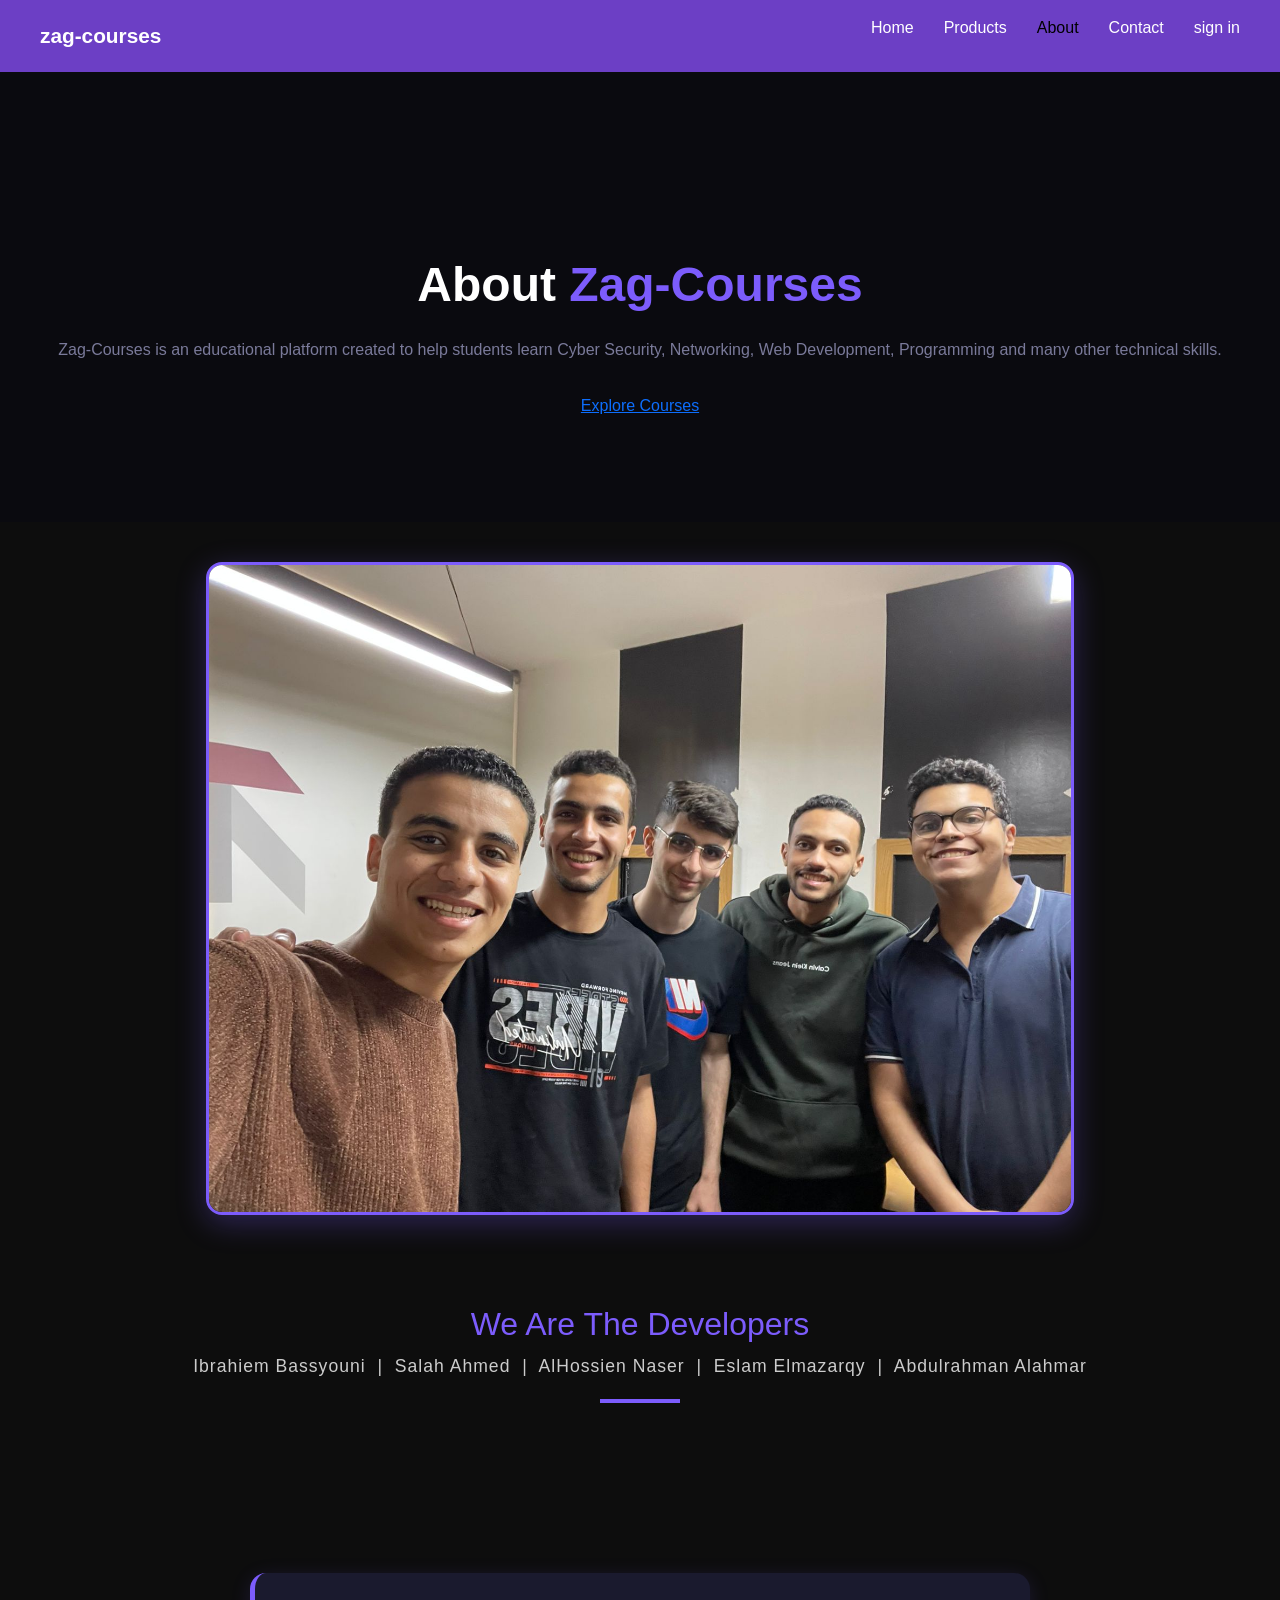
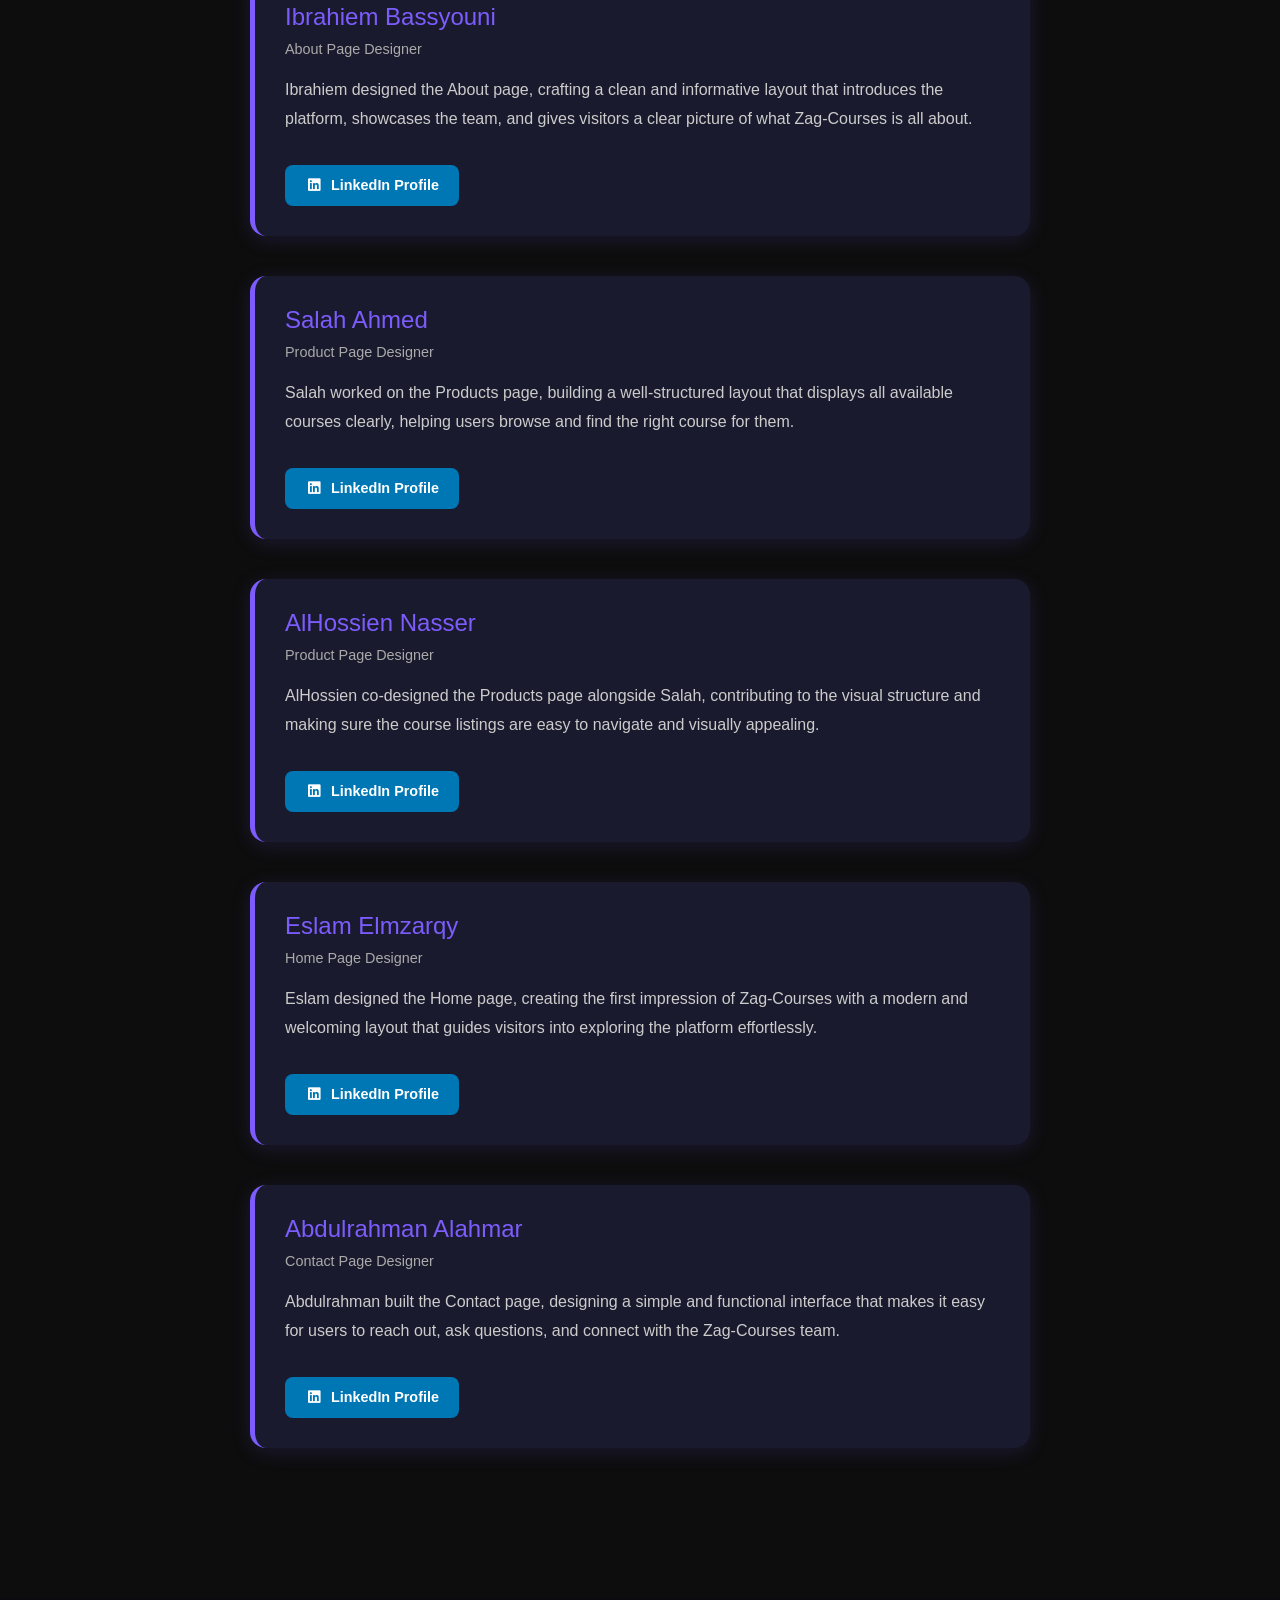
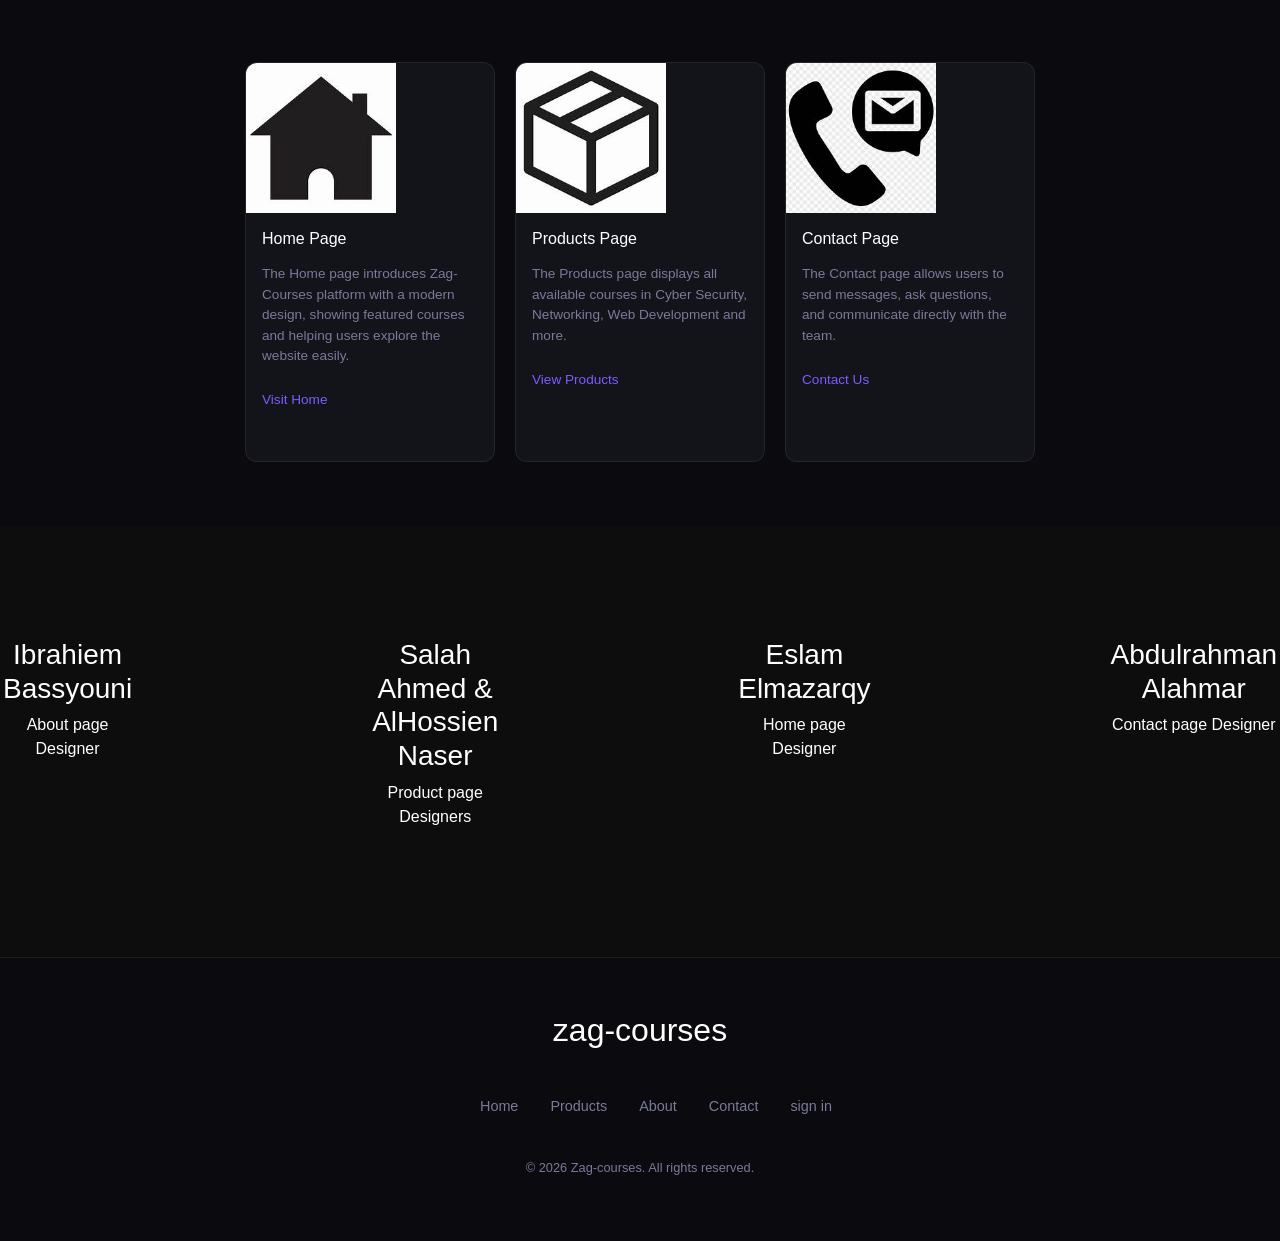
==== about.html @ d5edafad "Add files via upload" ====
<!DOCTYPE html>
<html lang="en">

<head>
    <meta charset="UTF-8">
    <meta name="viewport" content="width=device-width, initial-scale=1.0">
    <title>About</title>

    <link rel="stylesheet" href="css/all.min.css">
    <link rel="stylesheet" href="css/bootstrap.css">
    <link rel="stylesheet" href="css/style.css">

    <style>
        .card img {
            width: 150px;
            height: 150px;
            object-fit: cover;
            transition: transform 0.5s;
        }

        .courses {
            display: flex;
            justify-content: center;
            align-items: center;
            flex-wrap: nowrap;
            gap: 20px;
        }

        .card {
            width: 250px;
            height: 400px;
            flex-shrink: 0;
        }
    </style>
</head>

<body>

    <!-- Navbar -->
    <nav class="navbar">
        <div class="logo">zag-courses</div>
        <ul class="nav-parts">
            <li><a href="index.html">Home</a></li>
            <li><a href="product.html">Products</a></li>
            <li><a id="current" href="about.html">About</a></li>
            <li><a href="contact.html">Contact</a></li>
            <li><a href="sign.html">sign in</a></li>
        </ul>
    </nav>

    <!-- Hero -->
    <section class="hero">
        <h1>About <span style="color:#7c5cfc;">Zag-Courses</span></h1>
        <p>
            Zag-Courses is an educational platform created to help students
            learn Cyber Security, Networking, Web Development,
            Programming and many other technical skills.
        </p>
        <a href="product.html">Explore Courses</a>
    </section>


    <!-- Team Photo -->
    <section style="display: flex; justify-content: center; align-items: center; padding: 40px 20px;">

        <img src="img\team.jpeg" alt="Zag-Courses Team" style="
            width: 70%;
            max-width: 900px;
            border-radius: 16px;
            box-shadow: 0 8px 30px rgba(124, 92, 252, 0.3);
            border: 3px solid #7c5cfc;
        ">

    </section>




    <!-- We Are The Developers -->
    <section style="text-align: center; padding: 50px 20px 20px;">
        <h2 style="font-size: 2rem; color: #7c5cfc; margin-bottom: 10px;">We Are The Developers</h2>
        <p style="font-size: 1.1rem; color: #ccc; letter-spacing: 1px;">
            Ibrahiem Bassyouni &nbsp;|&nbsp; Salah Ahmed &nbsp;|&nbsp; AlHossien Naser &nbsp;|&nbsp; Eslam Elmazarqy
            &nbsp;|&nbsp; Abdulrahman Alahmar
        </p>
        <div style="width: 80px; height: 4px; background: #7c5cfc; margin: 20px auto 0;"></div>
    </section>

    <!-- Individual Developer Cards -->
    <section
        style="padding: 50px 20px; max-width: 900px; margin: 0 auto; display: flex; flex-direction: column; gap: 40px;">

        <!-- Individual Developer Cards -->

        <section
            style="padding: 50px 20px; max-width: 900px; margin: 0 auto; display: flex; flex-direction: column; gap: 40px;">


            <!-- Individual Developer Cards -->

            <section
                style="padding: 50px 20px; max-width: 900px; margin: 0 auto; display: flex; flex-direction: column; gap: 40px;">


                <!-- Ibrahiem -->
                <div
                    style="background: #1a1a2e; border-radius: 16px; padding: 30px; border-left: 5px solid #7c5cfc; box-shadow: 0 4px 20px rgba(124,92,252,0.15);">

                    <h3 style="color: #7c5cfc; font-size: 1.5rem; margin-bottom: 5px;">
                        Ibrahiem Bassyouni
                    </h3>

                    <span style="color: #aaa; font-size: 0.9rem;">
                        About Page Designer
                    </span>

                    <p style="color: #ccc; margin-top: 15px; line-height: 1.8;">
                        Ibrahiem designed the About page, crafting a clean and informative layout that introduces the
                        platform, showcases the team, and gives visitors a clear picture of what Zag-Courses is all
                        about.
                    </p>

                    <a href="https://www.linkedin.com/in/ibrahiem-bassyouni-a46ab7363?utm_source=share_via&utm_content=profile&utm_medium=member_ios"
                        target="_blank" rel="noopener noreferrer" style="
        display: inline-flex;
        align-items: center;
        gap: 8px;
        margin-top: 15px;
        padding: 10px 20px;
        background: #0077b5;
        color: #fff;
        border-radius: 8px;
        text-decoration: none;
        font-size: 0.9rem;
        font-weight: bold;
        transition: background 0.3s;
    " onmouseover="this.style.background='#005f8e'" onmouseout="this.style.background='#0077b5'">

                        <i class="fab fa-linkedin"></i>
                        LinkedIn Profile
                    </a>

                </div>

                <!-- Salah -->
                <div
                    style="background: #1a1a2e; border-radius: 16px; padding: 30px; border-left: 5px solid #7c5cfc; box-shadow: 0 4px 20px rgba(124,92,252,0.15);">

                    <h3 style="color: #7c5cfc; font-size: 1.5rem; margin-bottom: 5px;">
                        Salah Ahmed
                    </h3>

                    <span style="color: #aaa; font-size: 0.9rem;">
                        Product Page Designer
                    </span>

                    <p style="color: #ccc; margin-top: 15px; line-height: 1.8;">
                        Salah worked on the Products page, building a well-structured layout that displays all available
                        courses clearly, helping users browse and find the right course for them.
                    </p>

                    <a href="https://www.linkedin.com/in/salah-ahmed-azmuth?utm_source=share_via&utm_content=profile&utm_medium=member_ios"
                        target="_blank" rel="noopener noreferrer" style="
        display: inline-flex;
        align-items: center;
        gap: 8px;
        margin-top: 15px;
        padding: 10px 20px;
        background: #0077b5;
        color: #fff;
        border-radius: 8px;
        text-decoration: none;
        font-size: 0.9rem;
        font-weight: bold;
        transition: background 0.3s;
    " onmouseover="this.style.background='#005f8e'" onmouseout="this.style.background='#0077b5'">

                        <i class="fab fa-linkedin"></i>
                        LinkedIn Profile
                    </a>

                </div>

                <!-- AlHossien -->
                <div
                    style="background: #1a1a2e; border-radius: 16px; padding: 30px; border-left: 5px solid #7c5cfc; box-shadow: 0 4px 20px rgba(124,92,252,0.15);">

                    <h3 style="color: #7c5cfc; font-size: 1.5rem; margin-bottom: 5px;">
                        AlHossien Nasser
                    </h3>

                    <span style="color: #aaa; font-size: 0.9rem;">
                        Product Page Designer
                    </span>

                    <p style="color: #ccc; margin-top: 15px; line-height: 1.8;">
                        AlHossien co-designed the Products page alongside Salah, contributing to the visual structure
                        and making sure the course listings are easy to navigate and visually appealing.
                    </p>

                    <a href="https://www.linkedin.com/in/al-hosain-nasser-95890635a?utm_source=share_via&utm_content=profile&utm_medium=member_ios"
                        target="_blank" rel="noopener noreferrer" style="
        display: inline-flex;
        align-items: center;
        gap: 8px;
        margin-top: 15px;
        padding: 10px 20px;
        background: #0077b5;
        color: #fff;
        border-radius: 8px;
        text-decoration: none;
        font-size: 0.9rem;
        font-weight: bold;
        transition: background 0.3s;
    " onmouseover="this.style.background='#005f8e'" onmouseout="this.style.background='#0077b5'">

                        <i class="fab fa-linkedin"></i>
                        LinkedIn Profile
                    </a>

                </div>

                <!-- Eslam -->
                <div
                    style="background: #1a1a2e; border-radius: 16px; padding: 30px; border-left: 5px solid #7c5cfc; box-shadow: 0 4px 20px rgba(124,92,252,0.15);">

                    <h3 style="color: #7c5cfc; font-size: 1.5rem; margin-bottom: 5px;">
                        Eslam Elmzarqy
                    </h3>

                    <span style="color: #aaa; font-size: 0.9rem;">
                        Home Page Designer
                    </span>

                    <p style="color: #ccc; margin-top: 15px; line-height: 1.8;">
                        Eslam designed the Home page, creating the first impression of Zag-Courses with a modern and
                        welcoming layout that guides visitors into exploring the platform effortlessly.
                    </p>

                    <a href="https://www.linkedin.com/in/eslam-elmzarqy?utm_source=share_via&utm_content=profile&utm_medium=member_ios"
                        target="_blank" rel="noopener noreferrer" style="
        display: inline-flex;
        align-items: center;
        gap: 8px;
        margin-top: 15px;
        padding: 10px 20px;
        background: #0077b5;
        color: #fff;
        border-radius: 8px;
        text-decoration: none;
        font-size: 0.9rem;
        font-weight: bold;
        transition: background 0.3s;
    " onmouseover="this.style.background='#005f8e'" onmouseout="this.style.background='#0077b5'">

                        <i class="fab fa-linkedin"></i>
                        LinkedIn Profile
                    </a>

                </div>

                <!-- Abdulrahman -->
                <div
                    style="background: #1a1a2e; border-radius: 16px; padding: 30px; border-left: 5px solid #7c5cfc; box-shadow: 0 4px 20px rgba(124,92,252,0.15);">

                    <h3 style="color: #7c5cfc; font-size: 1.5rem; margin-bottom: 5px;">
                        Abdulrahman Alahmar
                    </h3>

                    <span style="color: #aaa; font-size: 0.9rem;">
                        Contact Page Designer
                    </span>

                    <p style="color: #ccc; margin-top: 15px; line-height: 1.8;">
                        Abdulrahman built the Contact page, designing a simple and functional interface that makes it
                        easy for users to reach out, ask questions, and connect with the Zag-Courses team.
                    </p>

                    <a href="https://www.linkedin.com/in/abdulrahman-alahmar-821338355?utm_source=share_via&utm_content=profile&utm_medium=member_ios"
                        target="_blank" rel="noopener noreferrer" style="
        display: inline-flex;
        align-items: center;
        gap: 8px;
        margin-top: 15px;
        padding: 10px 20px;
        background: #0077b5;
        color: #fff;
        border-radius: 8px;
        text-decoration: none;
        font-size: 0.9rem;
        font-weight: bold;
        transition: background 0.3s;
    " onmouseover="this.style.background='#005f8e'" onmouseout="this.style.background='#0077b5'">

                        <i class="fab fa-linkedin"></i>
                        LinkedIn Profile
                    </a>

                </div>


            </section>


        </section>


    </section>

    <!-- About Cards -->
    <section class="courses">

        <!-- Home -->
        <div class="card">
            <img src="img/OIP%20(4).jpg" alt="Home Page">
            <div class="card-info">
                <h3>Home Page</h3>
                <p>
                    The Home page introduces Zag-Courses platform with a modern design,
                    showing featured courses and helping users explore the website easily.
                </p>
                <a href="index.html">Visit Home</a>
            </div>
        </div>

        <!-- Products -->
        <div class="card">
            <img src="img/OIP%20(1).jpg" alt="Products Page">
            <div class="card-info">
                <h3>Products Page</h3>
                <p>
                    The Products page displays all available courses in Cyber Security,
                    Networking, Web Development and more.
                </p>
                <a href="product.html">View Products</a>
            </div>
        </div>

        <!-- Contact -->
        <div class="card">
            <img src="img/OIP%20(3).jpg" alt="Contact Page">
            <div class="card-info">
                <h3>Contact Page</h3>
                <p>
                    The Contact page allows users to send messages, ask questions,
                    and communicate directly with the team.
                </p>
                <a href="contact.html">Contact Us</a>
            </div>
        </div>

    </section>

    <!-- Developers -->
    <section class="developers">
        <div class="dev-container">

            <div class="dev-card">
                <h3>Ibrahiem Bassyouni</h3>
                <p>About page Designer</p>
            </div>

            <div class="dev-card">
                <h3>Salah Ahmed & AlHossien Naser</h3>
                <p>Product page Designers</p>
            </div>

            <div class="dev-card">
                <h3>Eslam Elmazarqy</h3>
                <p>Home page Designer</p>
            </div>

            <div class="dev-card">
                <h3>Abdulrahman Alahmar</h3>
                <p>Contact page Designer</p>
            </div>

        </div>
    </section>

    <!-- Footer -->
    <footer>
        <p class="logo">zag-courses</p>
        <ul class="footer-links">
            <li><a href="index.html">Home</a></li>
            <li><a href="product.html">Products</a></li>
            <li><a href="about.html">About</a></li>
            <li><a href="contact.html">Contact</a></li>
            <li><a href="sign.html">sign in</a></li>
        </ul>
        <p class="copy">&copy; 2026 Zag-courses. All rights reserved.</p>
    </footer>

</body>

</html>
---- css/style.css ----
* {
    margin: 0;
    padding: 0;
    box-sizing: border-box;
    
}

.navbar {
    display: flex;
    align-items: center;
    justify-content: space-between;
    padding: 1rem 3rem;
    position: sticky;
    background: #6b3cea;
    
   
}

.logo {
    font-size: 2rem;
    color: rgb(255, 255, 255);

}

.nav-parts{
    display: flex;
    gap: 2rem;
    list-style: none;
}

#current{
    color: black;
}

.nav-parts a{
    text-decoration: none;
    color: rgb(255, 255, 255);
    font-size: 1.5rem;
    transition: transform  0.3s;
}

.nav-parts a:hover{
    color: rgb(0, 0, 0);
    transform: translate(-10px);
}

@media (max-width:768px){
    .nav-parts{display: none;}
}



.hero {
  min-height: 50vh;
  display: flex;
  flex-direction: column;
  align-items: center;
  justify-content: center;
  text-align: center;
  background: #0a0a0f;
  color: #fff;
  gap: 1rem;
  padding-top: 5rem;
}

.hero h1 {
  font-size: 3rem;
  font-weight: 800;
}

.hero h1 span {
  color: #7c5cfc;
}

.hero p {
  color: #7a7a9a;
}

.btn {
  background: #7c5cfc;
  color: #fff;
  padding: 0.75rem 2rem;
  border-radius: 8px;
  text-decoration: none;
  transition: transform 0.3s ;  
}

.btn:hover{
    color: #4daccc;
    transform: translateY(-10px);
}

.courses {
  display: grid;
  grid-template-columns: repeat(4, 1fr);
  gap: 1.5rem;
  padding: 4rem 2rem;
  background: #0a0a0f;
}

.card {
  background: #13131a;
  border-radius: 12px;
  overflow: hidden;
  border: 1px solid rgba(255,255,255,0.07);
  transition: transform 0.3s;
}

.card:hover {
  transform: translateY(-10px);
}

.card img {
  width: 100%;
  height: 180px;
  object-fit: cover;
  transition: transform 0.5s;
}
.card img:hover{
    transform: translate(-50px);
}

.card-info {
  padding: 1rem;
  display: flex;
  flex-direction: column;
  gap: 0.5rem;
}

.card-info h3 {
  color: #fff;
  font-size: 1rem;
}

.card-info p {
  color: #7a7a9a;
  font-size: 0.85rem;
}

.card-info a {
  color: #7c5cfc;
  text-decoration: none;
  font-size: 0.85rem;
}

@media (max-width: 768px) {
  .courses { grid-template-columns: repeat(2, 1fr); }
}


footer {
  display: flex;
  flex-direction: column;
  align-items: center;
  gap: 1.5rem;
  padding: 3rem 2rem;
  background: #0a0a0f;
  border-top: 1px solid rgba(255,255,255,0.07);
}

.footer-links {
  display: flex;
  gap: 2rem;
  list-style: none;
}

.footer-links a {
  color: #7a7a9a;
  text-decoration: none;
  font-size: 0.9rem;
  transition: color 0.3s;
}

.footer-links a:hover {
  color: #fff;
}

.copy {
  color: #7a7a9a;
  font-size: 0.8rem;
}
body {
    font-family: 'Segoe UI', sans-serif;
    background-color: #0d0d0d;
    color: #fff;
    min-height: 100vh;
    display: flex;
    flex-direction: column;
}

/* ── Navbar ── */
.navbar {
    background-color: #6c3fc5;
    display: flex;
    justify-content: space-between;
    align-items: center;
    padding: 16px 40px;
}

.navbar .logo {
    font-size: 1.3rem;
    font-weight: 700;
    color: #fff;
}

.nav-parts {
    display: flex;
    gap: 30px;
    list-style: none;
}

.nav-parts a {
    color: #fff;
    text-decoration: none;
    font-size: 1rem;
    transition: opacity 0.2s;
}

.nav-parts a:hover {
    opacity: 0.75;
}

/* ── Page Header ── */
.page-header {
    text-align: center;
    padding: 50px 20px 40px;
}

.page-header h1 {
    font-size: 2.2rem;
    font-weight: 700;
}

.page-header h1 span {
    color: #8b5cf6;
}

.page-header p {
    color: #aaa;
    margin-top: 8px;
    font-size: 0.95rem;
}

/* ── Contact Wrapper ── */
.contact-wrapper {
    display: flex;
    max-width: 1000px;
    margin: 0 auto 60px;
    border-radius: 16px;
    overflow: hidden;
    box-shadow: 0 0 50px rgba(108, 63, 197, 0.35);
    flex: 1;
}

/* ── Left Side (Info) ── */
.contact-info {
    background: linear-gradient(150deg, #6c3fc5, #4a2a9a);
    padding: 50px 40px;
    flex: 1;
    display: flex;
    flex-direction: column;
    gap: 28px;
}

.contact-info h2 {
    font-size: 1.6rem;
    font-weight: 700;
    margin-bottom: 5px;
}

.info-box {
    display: flex;
    align-items: center;
    gap: 16px;
}

.info-box i {
    width: 44px;
    height: 44px;
    background: rgba(255, 255, 255, 0.15);
    border-radius: 50%;
    display: flex;
    align-items: center;
    justify-content: center;
    font-size: 1rem;
    flex-shrink: 0;
}

.info-text h4 {
    font-size: 0.8rem;
    color: rgba(255, 255, 255, 0.6);
    font-weight: 400;
    margin-bottom: 3px;
}

.info-text p {
    font-size: 0.95rem;
    font-weight: 600;
}

.social-icons {
    display: flex;
    gap: 12px;
    margin-top: 10px;
}

.social-icons a {
    width: 40px;
    height: 40px;
    background: rgba(255, 255, 255, 0.15);
    border-radius: 50%;
    display: flex;
    align-items: center;
    justify-content: center;
    color: #fff;
    text-decoration: none;
    transition: background 0.2s;
}

.social-icons a:hover {
    background: rgba(255, 255, 255, 0.3);
}

/* ── Right Side (Form) ── */
.contact-form {
    background: #1a1a2e;
    padding: 50px 40px;
    display: flex;
    flex-direction: column;
    gap: 18px;
}

.contact-form label{
    color: white;
}


/* 
.contact-form h1 {
    font-size: 1.7rem;
    font-weight: 700;
    margin-bottom: 5px;
}

.input-box {
    display: flex;
    flex-direction: column;
    gap: 7px;
}

.input-box label {
    font-size: 0.85rem;
    color: #aaa;
}

.input-field {
    display: flex;
    align-items: center;
    background: #0d0d1a;
    border: 1px solid #2e2e50;
    border-radius: 8px;
    padding: 0 14px;
    transition: border-color 0.2s;
}

.input-field:focus-within {
    border-color: #6c3fc5;
}

.input-field i {
    color: #6c3fc5;
    margin-right: 10px;
    font-size: 0.9rem;
}

.input-field input {
    background: transparent;
    border: none;
    outline: none;
    color: #fff;
    font-size: 0.95rem;
    padding: 12px 0;
    width: 100%;
}

.input-field input::placeholder {
    color: #555;
}

.input-box textarea {
    background: #0d0d1a;
    border: 1px solid #2e2e50;
    border-radius: 8px;
    padding: 12px 14px;
    color: #fff;
    font-size: 0.95rem;
    resize: vertical;
    min-height: 110px;
    outline: none;
    font-family: inherit;
    transition: border-color 0.2s;
}

.input-box textarea:focus {
    border-color: #6c3fc5;
}
.contact-form input[type="submit"] {
    background: #6c3fc5;
    color: #fff;
    border: none;
    border-radius: 8px;
    padding: 14px;
    font-size: 1rem;
    font-weight: 600;
    cursor: pointer;
    transition: background 0.2s, transform 0.1s;
    letter-spacing: 0.5px;
}

.contact-form input[type="submit"]:hover {
    background: #7d4fe0;
    transform: translateY(-1px);
} */

.developers{
    display: flex;
    justify-content: center;

}

.dev-container{
    display: flex;
    justify-content: center;
    gap: 15rem;
    padding: 7rem;
}

.dev-card{
    flex: 1 1 150rem;
    max-width: 200rem;
    text-align: center;
    color: rgb(255, 255, 255);

}

@import url('https://fonts.googleapis.com/css2?family=Montserrat:wght@300;400;500;600;700&display=swap');




.container{
    background-color: #fff;
    border-radius: 30px;
    box-shadow: 0 5px 15px rgba(0, 0, 0, 0.35);
    position: relative;
    overflow: hidden;
    width: 768px;
    max-width: 100%;
    min-height: 480px;
}

.container p{
    font-size: 14px;
    line-height: 20px;
    letter-spacing: 0.3px;
    margin: 20px 0;
}

.container span{
    font-size: 12px;
}

.container a{
    color: #333;
    font-size: 13px;
    text-decoration: none;
    margin: 15px 0 10px;
}

.container button{
    background-color: #512da8;
    color: #fff;
    font-size: 12px;
    padding: 10px 45px;
    border: 1px solid transparent;
    border-radius: 8px;
    font-weight: 600;
    letter-spacing: 0.5px;
    text-transform: uppercase;
    margin-top: 10px;
    cursor: pointer;
}

.container button.hidden{
    background-color: transparent;
    border-color: #fff;
}

.container form{
    background-color: #fff;
    display: flex;
    align-items: center;
    justify-content: center;
    flex-direction: column;
    padding: 0 40px;
    height: 100%;
}

.container input{
    background-color: #eee;
    border: none;
    margin: 8px 0;
    padding: 10px 15px;
    font-size: 13px;
    border-radius: 8px;
    width: 100%;
    outline: none;
}

.form-container{
    position: absolute;
    top: 0;
    height: 100%;
    transition: all 0.6s ease-in-out;
}

.sign-in{
    left: 0;
    width: 50%;
    z-index: 2;
}

.container.active .sign-in{
    transform: translateX(100%);
}

.sign-up{
    left: 0;
    width: 50%;
    opacity: 0;
    z-index: 1;
}

.container.active .sign-up{
    transform: translateX(100%);
    opacity: 1;
    z-index: 5;
    animation: move 0.6s;
}

@keyframes move{
    0%, 49.99%{
        opacity: 0;
        z-index: 1;
    }
    50%, 100%{
        opacity: 1;
        z-index: 5;
    }
}

.social-icons{
    margin: 20px 0;
}

.social-icons a{
    border: 1px solid #ccc;
    border-radius: 20%;
    display: inline-flex;
    justify-content: center;
    align-items: center;
    margin: 0 3px;
    width: 40px;
    height: 40px;
}

.toggle-container{
    position: absolute;
    top: 0;
    left: 50%;
    width: 50%;
    height: 100%;
    overflow: hidden;
    transition: all 0.6s ease-in-out;
    border-radius: 150px 0 0 100px;
    z-index: 1000;
}

.container.active .toggle-container{
    transform: translateX(-100%);
    border-radius: 0 150px 100px 0;
}

.toggle{
    background-color: #512da8;
    height: 100%;
    background: linear-gradient(to right, #5c6bc0, #512da8);
    color: #fff;
    position: relative;
    left: -100%;
    height: 100%;
    width: 200%;
    transform: translateX(0);
    transition: all 0.6s ease-in-out;
}

.container.active .toggle{
    transform: translateX(50%);
}

.toggle-panel{
    position: absolute;
    width: 50%;
    height: 100%;
    display: flex;
    align-items: center;
    justify-content: center;
    flex-direction: column;
    padding: 0 30px;
    text-align: center;
    top: 0;
    transform: translateX(0);
    transition: all 0.6s ease-in-out;
}

.toggle-left{
    transform: translateX(-200%);
}

.container.active .toggle-left{
    transform: translateX(0);
}

.toggle-right{
    right: 0;
    transform: translateX(0);
}

.container.active .toggle-right{
    transform: translateX(200%);
}
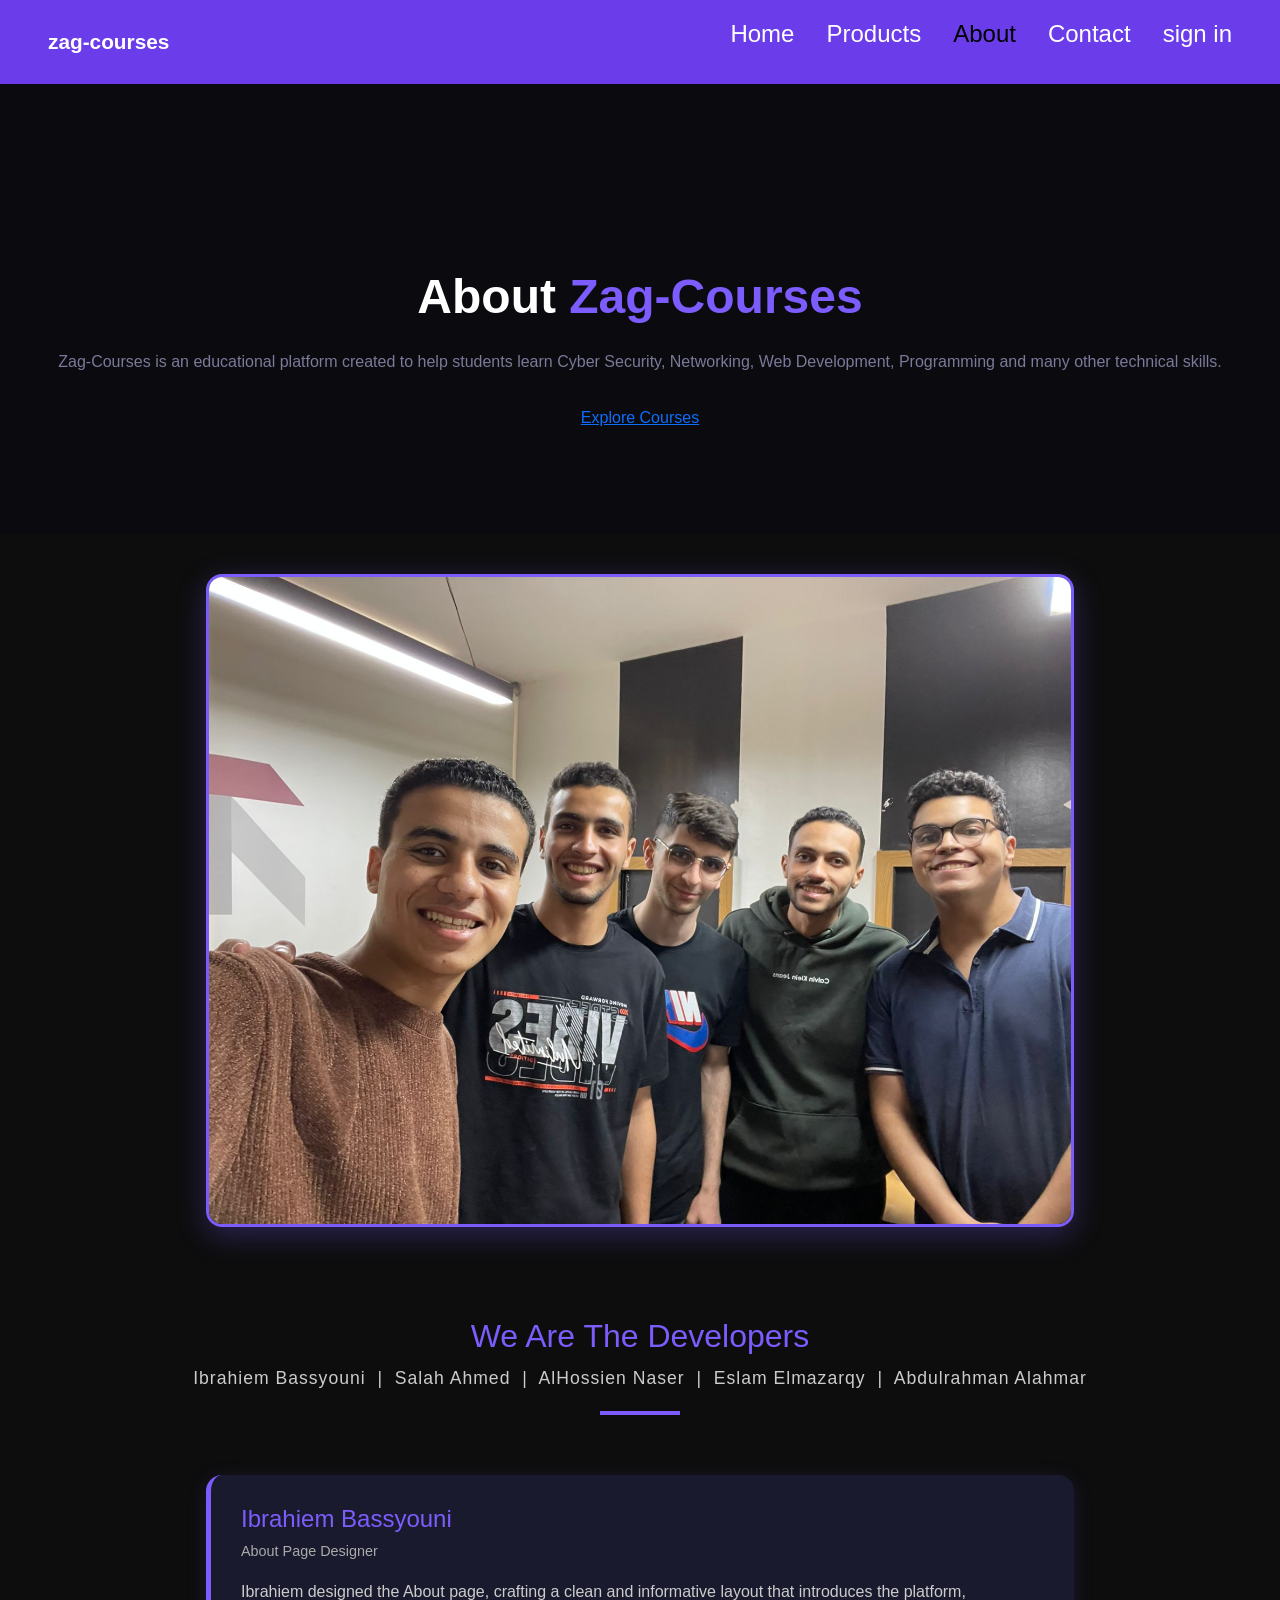
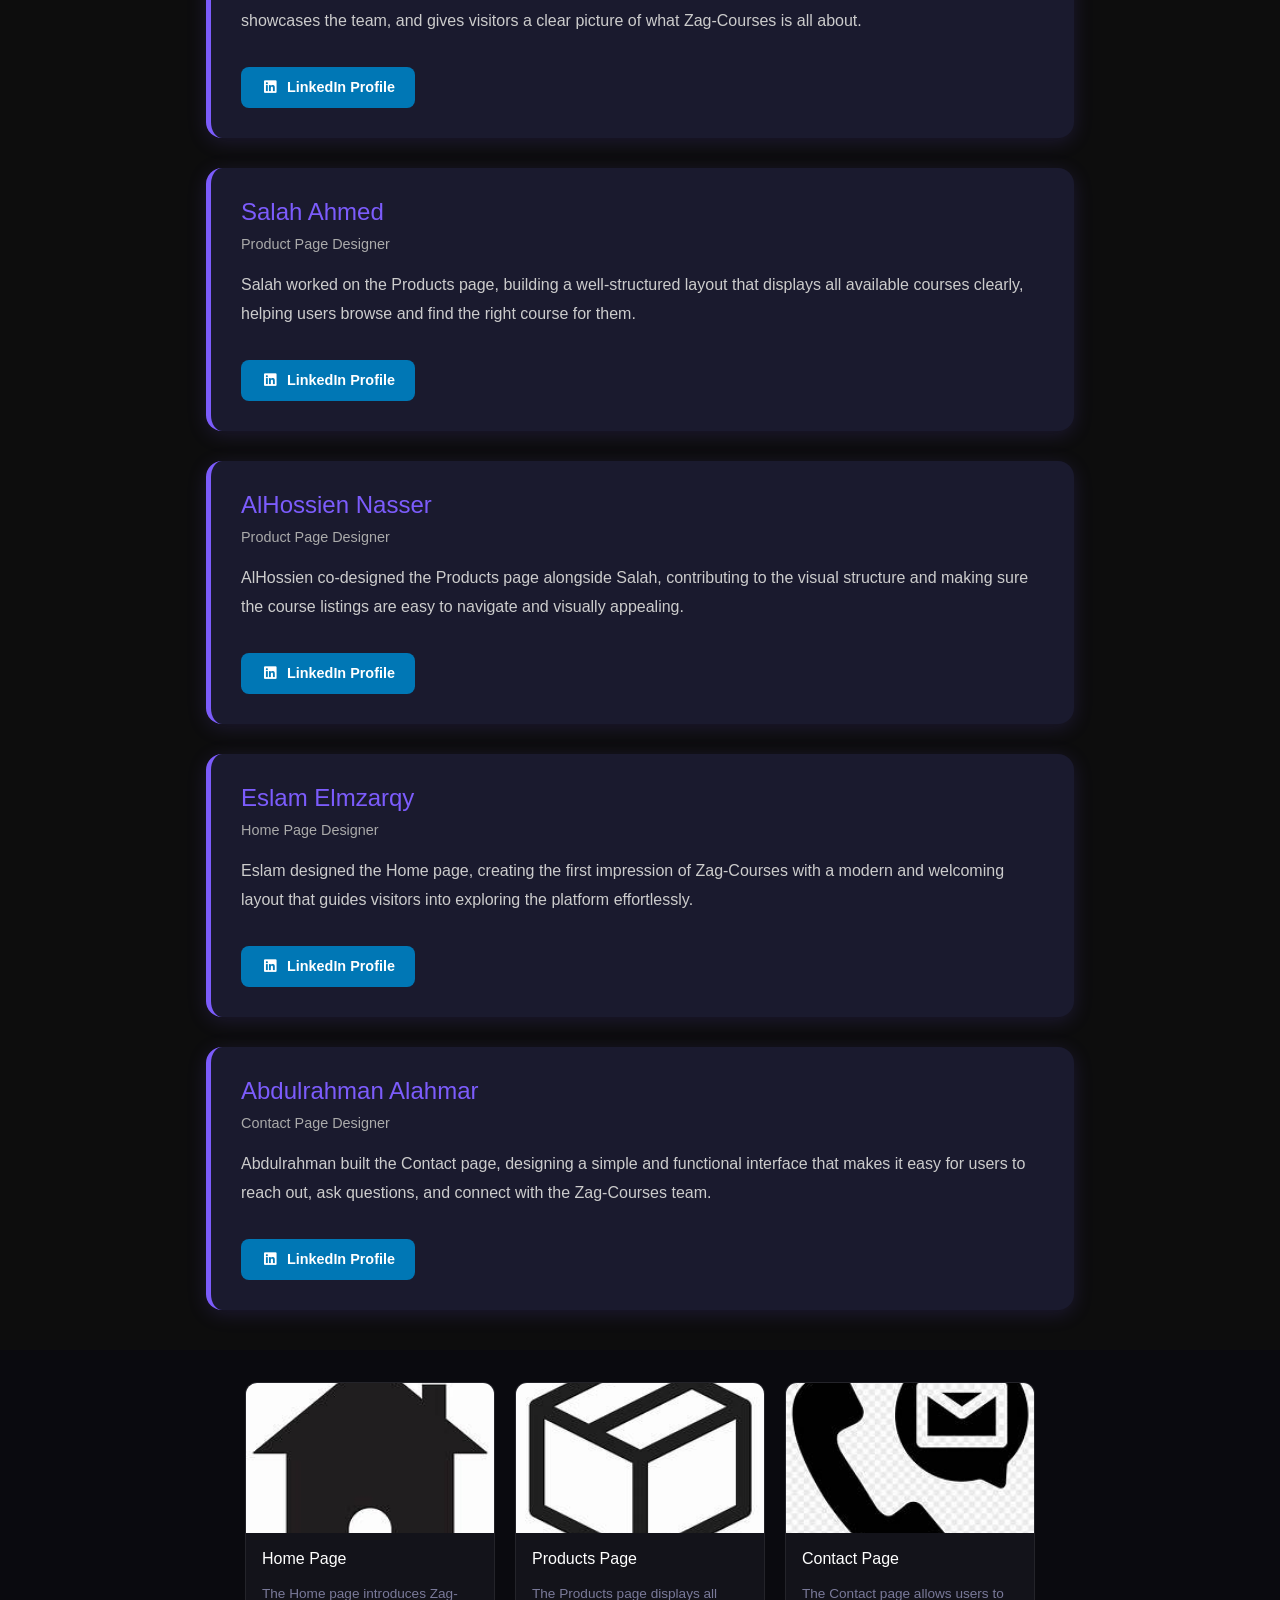
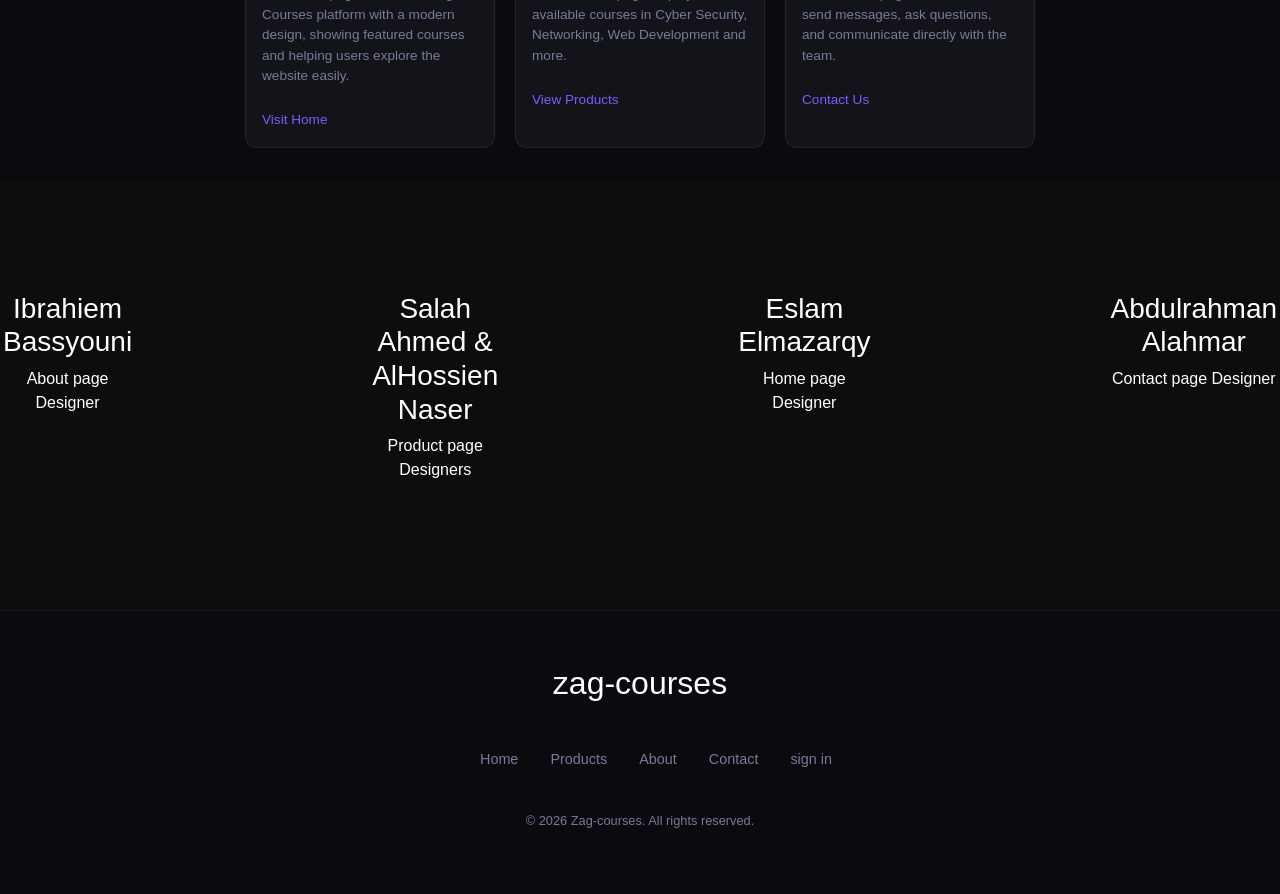
==== commit 5e51e7e8: "Add files via upload" ====
--- a/about.html
+++ b/about.html
@@ -9,37 +9,46 @@
     <link rel="stylesheet" href="css/all.min.css">
     <link rel="stylesheet" href="css/bootstrap.css">
     <link rel="stylesheet" href="css/style.css">
+    <link rel="stylesheet" href="css/responsive.css">
 
     <style>
         .card img {
-            width: 150px;
+            width: 100%;
             height: 150px;
             object-fit: cover;
             transition: transform 0.5s;
         }
 
+        /* ✅ تم تصحيح flex-wrap وإضافة wrap */
         .courses {
             display: flex;
             justify-content: center;
-            align-items: center;
-            flex-wrap: nowrap;
+            align-items: stretch;
+            flex-wrap: wrap;   /* كان nowrap — ده كان السبب */
             gap: 20px;
+            padding: 2rem 1rem;
         }
 
         .card {
             width: 250px;
-            height: 400px;
-            flex-shrink: 0;
+            height: auto;       /* كان 400px ثابت */
+            flex-shrink: 1;
         }
     </style>
 </head>
 
 <body>
 
-    <!-- Navbar -->
     <nav class="navbar">
         <div class="logo">zag-courses</div>
-        <ul class="nav-parts">
+
+        <button class="hamburger" id="hamburger" aria-label="Toggle menu">
+            <span></span>
+            <span></span>
+            <span></span>
+        </button>
+
+        <ul class="nav-parts" id="nav-parts">
             <li><a href="index.html">Home</a></li>
             <li><a href="product.html">Products</a></li>
             <li><a id="current" href="about.html">About</a></li>
@@ -48,7 +57,6 @@
         </ul>
     </nav>
 
-    <!-- Hero -->
     <section class="hero">
         <h1>About <span style="color:#7c5cfc;">Zag-Courses</span></h1>
         <p>
@@ -59,24 +67,10 @@
         <a href="product.html">Explore Courses</a>
     </section>
 
-
-    <!-- Team Photo -->
-    <section style="display: flex; justify-content: center; align-items: center; padding: 40px 20px;">
-
-        <img src="img\team.jpeg" alt="Zag-Courses Team" style="
-            width: 70%;
-            max-width: 900px;
-            border-radius: 16px;
-            box-shadow: 0 8px 30px rgba(124, 92, 252, 0.3);
-            border: 3px solid #7c5cfc;
-        ">
-
-    </section>
-
-
-
-
-    <!-- We Are The Developers -->
+    <section class="team-section">
+        <img src="img/team.jpeg" alt="Zag-Courses Team" class="team-img">
+    </section>
+
     <section style="text-align: center; padding: 50px 20px 20px;">
         <h2 style="font-size: 2rem; color: #7c5cfc; margin-bottom: 10px;">We Are The Developers</h2>
         <p style="font-size: 1.1rem; color: #ccc; letter-spacing: 1px;">
@@ -86,299 +80,136 @@
         <div style="width: 80px; height: 4px; background: #7c5cfc; margin: 20px auto 0;"></div>
     </section>
 
-    <!-- Individual Developer Cards -->
-    <section
-        style="padding: 50px 20px; max-width: 900px; margin: 0 auto; display: flex; flex-direction: column; gap: 40px;">
-
-        <!-- Individual Developer Cards -->
-
-        <section
-            style="padding: 50px 20px; max-width: 900px; margin: 0 auto; display: flex; flex-direction: column; gap: 40px;">
-
-
-            <!-- Individual Developer Cards -->
-
-            <section
-                style="padding: 50px 20px; max-width: 900px; margin: 0 auto; display: flex; flex-direction: column; gap: 40px;">
-
-
-                <!-- Ibrahiem -->
-                <div
-                    style="background: #1a1a2e; border-radius: 16px; padding: 30px; border-left: 5px solid #7c5cfc; box-shadow: 0 4px 20px rgba(124,92,252,0.15);">
-
-                    <h3 style="color: #7c5cfc; font-size: 1.5rem; margin-bottom: 5px;">
-                        Ibrahiem Bassyouni
-                    </h3>
-
-                    <span style="color: #aaa; font-size: 0.9rem;">
-                        About Page Designer
-                    </span>
-
-                    <p style="color: #ccc; margin-top: 15px; line-height: 1.8;">
-                        Ibrahiem designed the About page, crafting a clean and informative layout that introduces the
-                        platform, showcases the team, and gives visitors a clear picture of what Zag-Courses is all
-                        about.
-                    </p>
-
-                    <a href="https://www.linkedin.com/in/ibrahiem-bassyouni-a46ab7363?utm_source=share_via&utm_content=profile&utm_medium=member_ios"
-                        target="_blank" rel="noopener noreferrer" style="
-        display: inline-flex;
-        align-items: center;
-        gap: 8px;
-        margin-top: 15px;
-        padding: 10px 20px;
-        background: #0077b5;
-        color: #fff;
-        border-radius: 8px;
-        text-decoration: none;
-        font-size: 0.9rem;
-        font-weight: bold;
-        transition: background 0.3s;
-    " onmouseover="this.style.background='#005f8e'" onmouseout="this.style.background='#0077b5'">
-
-                        <i class="fab fa-linkedin"></i>
-                        LinkedIn Profile
-                    </a>
-
-                </div>
-
-                <!-- Salah -->
-                <div
-                    style="background: #1a1a2e; border-radius: 16px; padding: 30px; border-left: 5px solid #7c5cfc; box-shadow: 0 4px 20px rgba(124,92,252,0.15);">
-
-                    <h3 style="color: #7c5cfc; font-size: 1.5rem; margin-bottom: 5px;">
-                        Salah Ahmed
-                    </h3>
-
-                    <span style="color: #aaa; font-size: 0.9rem;">
-                        Product Page Designer
-                    </span>
-
-                    <p style="color: #ccc; margin-top: 15px; line-height: 1.8;">
-                        Salah worked on the Products page, building a well-structured layout that displays all available
-                        courses clearly, helping users browse and find the right course for them.
-                    </p>
-
-                    <a href="https://www.linkedin.com/in/salah-ahmed-azmuth?utm_source=share_via&utm_content=profile&utm_medium=member_ios"
-                        target="_blank" rel="noopener noreferrer" style="
-        display: inline-flex;
-        align-items: center;
-        gap: 8px;
-        margin-top: 15px;
-        padding: 10px 20px;
-        background: #0077b5;
-        color: #fff;
-        border-radius: 8px;
-        text-decoration: none;
-        font-size: 0.9rem;
-        font-weight: bold;
-        transition: background 0.3s;
-    " onmouseover="this.style.background='#005f8e'" onmouseout="this.style.background='#0077b5'">
-
-                        <i class="fab fa-linkedin"></i>
-                        LinkedIn Profile
-                    </a>
-
-                </div>
-
-                <!-- AlHossien -->
-                <div
-                    style="background: #1a1a2e; border-radius: 16px; padding: 30px; border-left: 5px solid #7c5cfc; box-shadow: 0 4px 20px rgba(124,92,252,0.15);">
-
-                    <h3 style="color: #7c5cfc; font-size: 1.5rem; margin-bottom: 5px;">
-                        AlHossien Nasser
-                    </h3>
-
-                    <span style="color: #aaa; font-size: 0.9rem;">
-                        Product Page Designer
-                    </span>
-
-                    <p style="color: #ccc; margin-top: 15px; line-height: 1.8;">
-                        AlHossien co-designed the Products page alongside Salah, contributing to the visual structure
-                        and making sure the course listings are easy to navigate and visually appealing.
-                    </p>
-
-                    <a href="https://www.linkedin.com/in/al-hosain-nasser-95890635a?utm_source=share_via&utm_content=profile&utm_medium=member_ios"
-                        target="_blank" rel="noopener noreferrer" style="
-        display: inline-flex;
-        align-items: center;
-        gap: 8px;
-        margin-top: 15px;
-        padding: 10px 20px;
-        background: #0077b5;
-        color: #fff;
-        border-radius: 8px;
-        text-decoration: none;
-        font-size: 0.9rem;
-        font-weight: bold;
-        transition: background 0.3s;
-    " onmouseover="this.style.background='#005f8e'" onmouseout="this.style.background='#0077b5'">
-
-                        <i class="fab fa-linkedin"></i>
-                        LinkedIn Profile
-                    </a>
-
-                </div>
-
-                <!-- Eslam -->
-                <div
-                    style="background: #1a1a2e; border-radius: 16px; padding: 30px; border-left: 5px solid #7c5cfc; box-shadow: 0 4px 20px rgba(124,92,252,0.15);">
-
-                    <h3 style="color: #7c5cfc; font-size: 1.5rem; margin-bottom: 5px;">
-                        Eslam Elmzarqy
-                    </h3>
-
-                    <span style="color: #aaa; font-size: 0.9rem;">
-                        Home Page Designer
-                    </span>
-
-                    <p style="color: #ccc; margin-top: 15px; line-height: 1.8;">
-                        Eslam designed the Home page, creating the first impression of Zag-Courses with a modern and
-                        welcoming layout that guides visitors into exploring the platform effortlessly.
-                    </p>
-
-                    <a href="https://www.linkedin.com/in/eslam-elmzarqy?utm_source=share_via&utm_content=profile&utm_medium=member_ios"
-                        target="_blank" rel="noopener noreferrer" style="
-        display: inline-flex;
-        align-items: center;
-        gap: 8px;
-        margin-top: 15px;
-        padding: 10px 20px;
-        background: #0077b5;
-        color: #fff;
-        border-radius: 8px;
-        text-decoration: none;
-        font-size: 0.9rem;
-        font-weight: bold;
-        transition: background 0.3s;
-    " onmouseover="this.style.background='#005f8e'" onmouseout="this.style.background='#0077b5'">
-
-                        <i class="fab fa-linkedin"></i>
-                        LinkedIn Profile
-                    </a>
-
-                </div>
-
-                <!-- Abdulrahman -->
-                <div
-                    style="background: #1a1a2e; border-radius: 16px; padding: 30px; border-left: 5px solid #7c5cfc; box-shadow: 0 4px 20px rgba(124,92,252,0.15);">
-
-                    <h3 style="color: #7c5cfc; font-size: 1.5rem; margin-bottom: 5px;">
-                        Abdulrahman Alahmar
-                    </h3>
-
-                    <span style="color: #aaa; font-size: 0.9rem;">
-                        Contact Page Designer
-                    </span>
-
-                    <p style="color: #ccc; margin-top: 15px; line-height: 1.8;">
-                        Abdulrahman built the Contact page, designing a simple and functional interface that makes it
-                        easy for users to reach out, ask questions, and connect with the Zag-Courses team.
-                    </p>
-
-                    <a href="https://www.linkedin.com/in/abdulrahman-alahmar-821338355?utm_source=share_via&utm_content=profile&utm_medium=member_ios"
-                        target="_blank" rel="noopener noreferrer" style="
-        display: inline-flex;
-        align-items: center;
-        gap: 8px;
-        margin-top: 15px;
-        padding: 10px 20px;
-        background: #0077b5;
-        color: #fff;
-        border-radius: 8px;
-        text-decoration: none;
-        font-size: 0.9rem;
-        font-weight: bold;
-        transition: background 0.3s;
-    " onmouseover="this.style.background='#005f8e'" onmouseout="this.style.background='#0077b5'">
-
-                        <i class="fab fa-linkedin"></i>
-                        LinkedIn Profile
-                    </a>
-
-                </div>
-
-
-            </section>
-
-
-        </section>
-
+    <!-- Developer Cards -->
+    <section style="padding: 40px 1rem; max-width: 900px; margin: 0 auto; display: flex; flex-direction: column; gap: 30px;">
+
+        <!-- Ibrahiem -->
+        <div style="background: #1a1a2e; border-radius: 16px; padding: 30px; border-left: 5px solid #7c5cfc; box-shadow: 0 4px 20px rgba(124,92,252,0.15);">
+            <h3 style="color: #7c5cfc; font-size: 1.5rem; margin-bottom: 5px;">Ibrahiem Bassyouni</h3>
+            <span style="color: #aaa; font-size: 0.9rem;">About Page Designer</span>
+            <p style="color: #ccc; margin-top: 15px; line-height: 1.8;">
+                Ibrahiem designed the About page, crafting a clean and informative layout that introduces the
+                platform, showcases the team, and gives visitors a clear picture of what Zag-Courses is all about.
+            </p>
+            <a href="https://www.linkedin.com/in/ibrahiem-bassyouni-a46ab7363" target="_blank" rel="noopener noreferrer"
+                style="display:inline-flex;align-items:center;gap:8px;margin-top:15px;padding:10px 20px;background:#0077b5;color:#fff;border-radius:8px;text-decoration:none;font-size:0.9rem;font-weight:bold;">
+                <i class="fab fa-linkedin"></i> LinkedIn Profile
+            </a>
+        </div>
+
+        <!-- Salah -->
+        <div style="background: #1a1a2e; border-radius: 16px; padding: 30px; border-left: 5px solid #7c5cfc; box-shadow: 0 4px 20px rgba(124,92,252,0.15);">
+            <h3 style="color: #7c5cfc; font-size: 1.5rem; margin-bottom: 5px;">Salah Ahmed</h3>
+            <span style="color: #aaa; font-size: 0.9rem;">Product Page Designer</span>
+            <p style="color: #ccc; margin-top: 15px; line-height: 1.8;">
+                Salah worked on the Products page, building a well-structured layout that displays all available
+                courses clearly, helping users browse and find the right course for them.
+            </p>
+            <a href="https://www.linkedin.com/in/salah-ahmed-azmuth" target="_blank" rel="noopener noreferrer"
+                style="display:inline-flex;align-items:center;gap:8px;margin-top:15px;padding:10px 20px;background:#0077b5;color:#fff;border-radius:8px;text-decoration:none;font-size:0.9rem;font-weight:bold;">
+                <i class="fab fa-linkedin"></i> LinkedIn Profile
+            </a>
+        </div>
+
+        <!-- AlHossien -->
+        <div style="background: #1a1a2e; border-radius: 16px; padding: 30px; border-left: 5px solid #7c5cfc; box-shadow: 0 4px 20px rgba(124,92,252,0.15);">
+            <h3 style="color: #7c5cfc; font-size: 1.5rem; margin-bottom: 5px;">AlHossien Nasser</h3>
+            <span style="color: #aaa; font-size: 0.9rem;">Product Page Designer</span>
+            <p style="color: #ccc; margin-top: 15px; line-height: 1.8;">
+                AlHossien co-designed the Products page alongside Salah, contributing to the visual structure
+                and making sure the course listings are easy to navigate and visually appealing.
+            </p>
+            <a href="https://www.linkedin.com/in/al-hosain-nasser-95890635a" target="_blank" rel="noopener noreferrer"
+                style="display:inline-flex;align-items:center;gap:8px;margin-top:15px;padding:10px 20px;background:#0077b5;color:#fff;border-radius:8px;text-decoration:none;font-size:0.9rem;font-weight:bold;">
+                <i class="fab fa-linkedin"></i> LinkedIn Profile
+            </a>
+        </div>
+
+        <!-- Eslam -->
+        <div style="background: #1a1a2e; border-radius: 16px; padding: 30px; border-left: 5px solid #7c5cfc; box-shadow: 0 4px 20px rgba(124,92,252,0.15);">
+            <h3 style="color: #7c5cfc; font-size: 1.5rem; margin-bottom: 5px;">Eslam Elmzarqy</h3>
+            <span style="color: #aaa; font-size: 0.9rem;">Home Page Designer</span>
+            <p style="color: #ccc; margin-top: 15px; line-height: 1.8;">
+                Eslam designed the Home page, creating the first impression of Zag-Courses with a modern and
+                welcoming layout that guides visitors into exploring the platform effortlessly.
+            </p>
+            <a href="https://www.linkedin.com/in/eslam-elmzarqy" target="_blank" rel="noopener noreferrer"
+                style="display:inline-flex;align-items:center;gap:8px;margin-top:15px;padding:10px 20px;background:#0077b5;color:#fff;border-radius:8px;text-decoration:none;font-size:0.9rem;font-weight:bold;">
+                <i class="fab fa-linkedin"></i> LinkedIn Profile
+            </a>
+        </div>
+
+        <!-- Abdulrahman -->
+        <div style="background: #1a1a2e; border-radius: 16px; padding: 30px; border-left: 5px solid #7c5cfc; box-shadow: 0 4px 20px rgba(124,92,252,0.15);">
+            <h3 style="color: #7c5cfc; font-size: 1.5rem; margin-bottom: 5px;">Abdulrahman Alahmar</h3>
+            <span style="color: #aaa; font-size: 0.9rem;">Contact Page Designer</span>
+            <p style="color: #ccc; margin-top: 15px; line-height: 1.8;">
+                Abdulrahman built the Contact page, designing a simple and functional interface that makes it
+                easy for users to reach out, ask questions, and connect with the Zag-Courses team.
+            </p>
+            <a href="https://www.linkedin.com/in/abdulrahman-alahmar-821338355" target="_blank" rel="noopener noreferrer"
+                style="display:inline-flex;align-items:center;gap:8px;margin-top:15px;padding:10px 20px;background:#0077b5;color:#fff;border-radius:8px;text-decoration:none;font-size:0.9rem;font-weight:bold;">
+                <i class="fab fa-linkedin"></i> LinkedIn Profile
+            </a>
+        </div>
 
     </section>
 
     <!-- About Cards -->
     <section class="courses">
-
-        <!-- Home -->
         <div class="card">
             <img src="img/OIP%20(4).jpg" alt="Home Page">
             <div class="card-info">
                 <h3>Home Page</h3>
-                <p>
-                    The Home page introduces Zag-Courses platform with a modern design,
-                    showing featured courses and helping users explore the website easily.
-                </p>
+                <p>The Home page introduces Zag-Courses platform with a modern design,
+                    showing featured courses and helping users explore the website easily.</p>
                 <a href="index.html">Visit Home</a>
             </div>
         </div>
 
-        <!-- Products -->
         <div class="card">
             <img src="img/OIP%20(1).jpg" alt="Products Page">
             <div class="card-info">
                 <h3>Products Page</h3>
-                <p>
-                    The Products page displays all available courses in Cyber Security,
-                    Networking, Web Development and more.
-                </p>
+                <p>The Products page displays all available courses in Cyber Security,
+                    Networking, Web Development and more.</p>
                 <a href="product.html">View Products</a>
             </div>
         </div>
 
-        <!-- Contact -->
         <div class="card">
             <img src="img/OIP%20(3).jpg" alt="Contact Page">
             <div class="card-info">
                 <h3>Contact Page</h3>
-                <p>
-                    The Contact page allows users to send messages, ask questions,
-                    and communicate directly with the team.
-                </p>
+                <p>The Contact page allows users to send messages, ask questions,
+                    and communicate directly with the team.</p>
                 <a href="contact.html">Contact Us</a>
             </div>
         </div>
-
     </section>
 
     <!-- Developers -->
     <section class="developers">
         <div class="dev-container">
-
             <div class="dev-card">
                 <h3>Ibrahiem Bassyouni</h3>
                 <p>About page Designer</p>
             </div>
-
             <div class="dev-card">
                 <h3>Salah Ahmed & AlHossien Naser</h3>
                 <p>Product page Designers</p>
             </div>
-
             <div class="dev-card">
                 <h3>Eslam Elmazarqy</h3>
                 <p>Home page Designer</p>
             </div>
-
             <div class="dev-card">
                 <h3>Abdulrahman Alahmar</h3>
                 <p>Contact page Designer</p>
             </div>
-
-        </div>
-    </section>
-
-    <!-- Footer -->
+        </div>
+    </section>
+
     <footer>
         <p class="logo">zag-courses</p>
         <ul class="footer-links">
@@ -391,6 +222,20 @@
         <p class="copy">&copy; 2026 Zag-courses. All rights reserved.</p>
     </footer>
 
+    <script>
+        const hamburger = document.getElementById('hamburger');
+        const navParts = document.getElementById('nav-parts');
+        hamburger.addEventListener('click', () => {
+            hamburger.classList.toggle('open');
+            navParts.classList.toggle('open');
+        });
+        navParts.querySelectorAll('a').forEach(a => {
+            a.addEventListener('click', () => {
+                hamburger.classList.remove('open');
+                navParts.classList.remove('open');
+            });
+        });
+    </script>
+
 </body>
-
 </html>
--- a/css/style.css
+++ b/css/style.css
@@ -114,10 +114,10 @@
   width: 100%;
   height: 180px;
   object-fit: cover;
-  transition: transform 0.5s;
+  transition: transform 0.5s ease;
 }
 .card img:hover{
-    transform: translate(-50px);
+    transform: scale(1.2);
 }
 
 .card-info {
@@ -189,13 +189,7 @@
 }
 
 /* ── Navbar ── */
-.navbar {
-    background-color: #6c3fc5;
-    display: flex;
-    justify-content: space-between;
-    align-items: center;
-    padding: 16px 40px;
-}
+
 
 .navbar .logo {
     font-size: 1.3rem;
@@ -203,22 +197,6 @@
     color: #fff;
 }
 
-.nav-parts {
-    display: flex;
-    gap: 30px;
-    list-style: none;
-}
-
-.nav-parts a {
-    color: #fff;
-    text-decoration: none;
-    font-size: 1rem;
-    transition: opacity 0.2s;
-}
-
-.nav-parts a:hover {
-    opacity: 0.75;
-}
 
 /* ── Page Header ── */
 .page-header {
@@ -335,92 +313,6 @@
 }
 
 
-/* 
-.contact-form h1 {
-    font-size: 1.7rem;
-    font-weight: 700;
-    margin-bottom: 5px;
-}
-
-.input-box {
-    display: flex;
-    flex-direction: column;
-    gap: 7px;
-}
-
-.input-box label {
-    font-size: 0.85rem;
-    color: #aaa;
-}
-
-.input-field {
-    display: flex;
-    align-items: center;
-    background: #0d0d1a;
-    border: 1px solid #2e2e50;
-    border-radius: 8px;
-    padding: 0 14px;
-    transition: border-color 0.2s;
-}
-
-.input-field:focus-within {
-    border-color: #6c3fc5;
-}
-
-.input-field i {
-    color: #6c3fc5;
-    margin-right: 10px;
-    font-size: 0.9rem;
-}
-
-.input-field input {
-    background: transparent;
-    border: none;
-    outline: none;
-    color: #fff;
-    font-size: 0.95rem;
-    padding: 12px 0;
-    width: 100%;
-}
-
-.input-field input::placeholder {
-    color: #555;
-}
-
-.input-box textarea {
-    background: #0d0d1a;
-    border: 1px solid #2e2e50;
-    border-radius: 8px;
-    padding: 12px 14px;
-    color: #fff;
-    font-size: 0.95rem;
-    resize: vertical;
-    min-height: 110px;
-    outline: none;
-    font-family: inherit;
-    transition: border-color 0.2s;
-}
-
-.input-box textarea:focus {
-    border-color: #6c3fc5;
-}
-.contact-form input[type="submit"] {
-    background: #6c3fc5;
-    color: #fff;
-    border: none;
-    border-radius: 8px;
-    padding: 14px;
-    font-size: 1rem;
-    font-weight: 600;
-    cursor: pointer;
-    transition: background 0.2s, transform 0.1s;
-    letter-spacing: 0.5px;
-}
-
-.contact-form input[type="submit"]:hover {
-    background: #7d4fe0;
-    transform: translateY(-1px);
-} */
 
 .developers{
     display: flex;
@@ -639,3 +531,109 @@
 .container.active .toggle-right{
     transform: translateX(200%);
 }
+
+
+
+
+.team-section {
+    display: flex; 
+    justify-content: center; 
+    align-items: center; 
+    padding: 40px 20px;
+}
+
+.team-img {
+    width: 70%;
+    max-width: 900px;
+    border-radius: 16px;
+    box-shadow: 0 8px 30px rgba(124, 92, 252, 0.3);
+    border: 3px solid #7c5cfc;
+    transition: transform 0.4s ease;
+     cursor: pointer;
+}
+
+
+.team-img:hover {
+    transform: scale(1.05); 
+   
+}
+
+
+
+.hamburger {
+    display: none;
+    flex-direction: column;
+    gap: 5px;
+    cursor: pointer;
+    background: none;
+    border: none;
+    padding: 4px;
+}
+
+.hamburger span {
+    display: block;
+    width: 25px;
+    height: 3px;
+    background: #fff;
+    border-radius: 3px;
+    transition: all 0.3s ease;
+}
+
+
+.hamburger.open span:nth-child(1) { transform: translateY(8px) rotate(45deg); }
+.hamburger.open span:nth-child(2) { opacity: 0; }
+.hamburger.open span:nth-child(3) { transform: translateY(-8px) rotate(-45deg); }
+
+@media (max-width: 768px) {
+
+   
+    .hamburger {
+        display: flex;
+    }
+
+   
+    .navbar {
+        flex-wrap: wrap;
+        padding: 0.9rem 1.2rem;
+        align-items: center;
+    }
+
+
+    .nav-parts {
+        display: none !important;
+        flex-direction: column;
+        width: 100%;
+        gap: 0;
+        background: #5a2dbf;
+        margin: 0.5rem -1.2rem -0.9rem;
+        padding: 0;
+        list-style: none;
+    }
+
+     
+    .nav-parts.open {
+        display: flex !important;
+    }
+
+    .nav-parts li {
+        border-bottom: 1px solid rgba(255,255,255,0.12);
+    }
+
+    .nav-parts li:last-child {
+        border-bottom: none;
+    }
+
+    .nav-parts a {
+        display: block;
+        padding: 0.9rem 1.5rem;
+        font-size: 1rem;
+        color: #fff;
+        transform: none !important; 
+    }
+
+    .nav-parts a:hover {
+        background: rgba(255,255,255,0.1);
+        color: #fff;
+        transform: none !important;
+    }
+}
